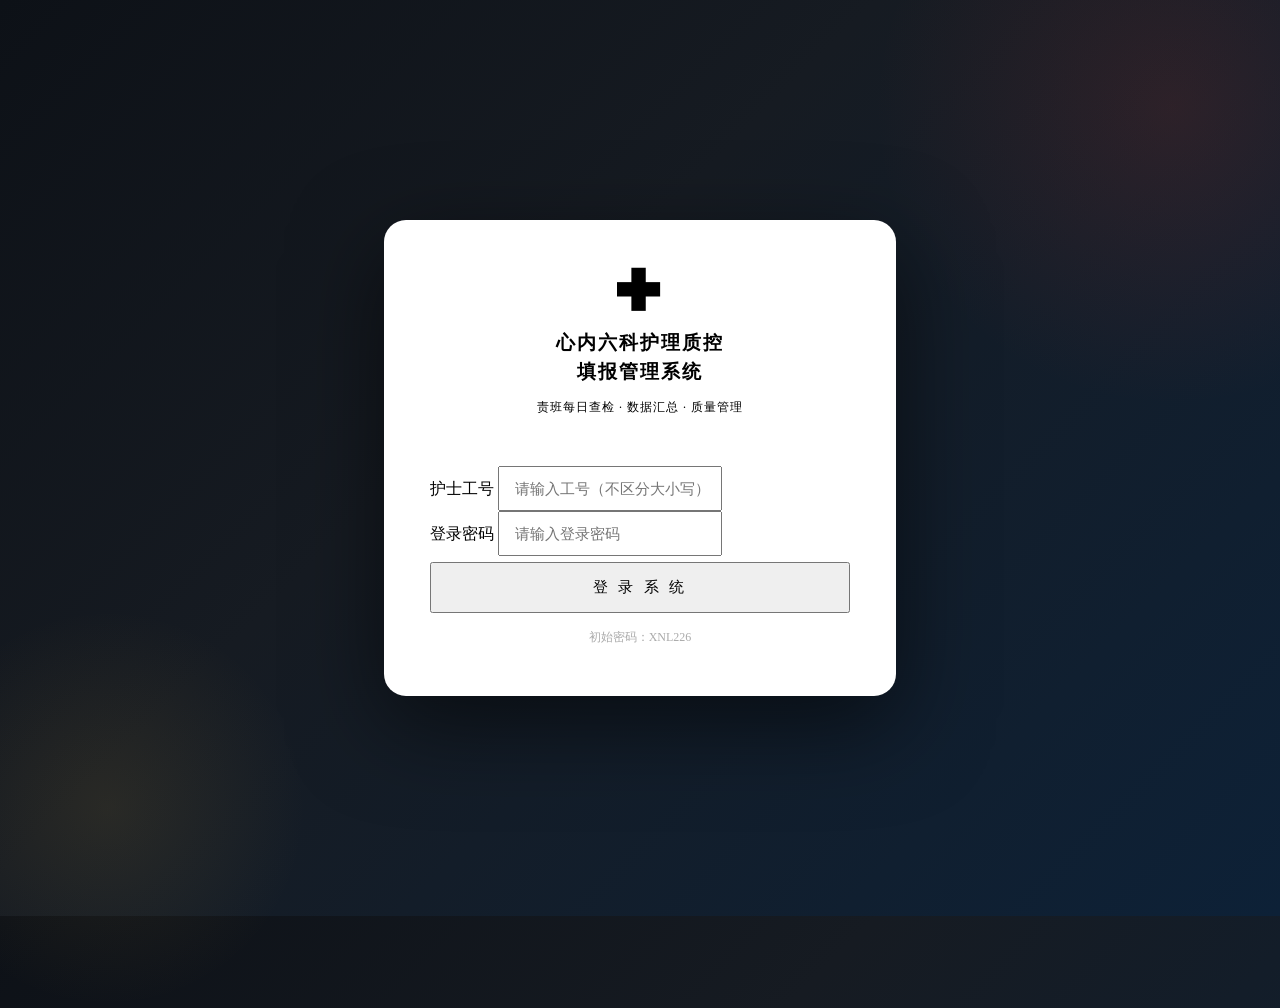
==== qc-project/frontend/index.html @ 1628704c "首次提交" ====
<!DOCTYPE html>
<html lang="zh-CN">
<head>
<meta charset="UTF-8">
<meta name="viewport" content="width=device-width, initial-scale=1.0">
<title>登录 — 心内六科质控系统</title>
<link rel="stylesheet" href="/css/main.css">
<style>
  body {
    display: flex; align-items: center; justify-content: center; min-height: 100vh;
    background: linear-gradient(135deg,#0d1117 0%,#161b22 40%,#0d2137 100%);
    position: relative; overflow: hidden;
  }
  body::before {
    content:''; position:absolute; width:600px; height:600px; border-radius:50%;
    background:radial-gradient(circle,rgba(192,57,43,.15) 0%,transparent 70%);
    top:-200px; right:-200px;
  }
  body::after {
    content:''; position:absolute; width:400px; height:400px; border-radius:50%;
    background:radial-gradient(circle,rgba(212,168,67,.1) 0%,transparent 70%);
    bottom:-100px; left:-100px;
  }
  .login-card {
    background: #fff; border-radius: 22px; padding: 50px 46px;
    width: 420px; max-width: 94vw;
    box-shadow: 0 28px 90px rgba(0,0,0,.55);
    position: relative; z-index: 1; border-top: 4px solid var(--crimson);
  }
  .login-logo { text-align: center; margin-bottom: 28px; }
  .login-logo .cross { font-size: 46px; color: var(--crimson); display: block; line-height: 1; margin-bottom: 10px; }
  .login-logo h1 { font-family: 'Noto Serif SC', serif; font-size: 19px; font-weight: 700; color: var(--ink); letter-spacing: 2px; line-height: 1.5; }
  .login-logo p  { font-size: 12px; color: var(--muted); margin-top: 5px; letter-spacing: 1px; }
  .divider { border: none; border-top: 1px solid var(--border); margin: 22px 0; }
  .btn-login-full { width: 100%; padding: 14px; font-size: 15px; letter-spacing: 3px; margin-top: 6px; }
  .login-hint { text-align: center; margin-top: 16px; font-size: 12px; color: #aaa; }
</style>
</head>
<body>
<div class="login-card">
  <div class="login-logo">
    <span class="cross">✚</span>
    <h1>心内六科护理质控<br>填报管理系统</h1>
    <p>责班每日查检 · 数据汇总 · 质量管理</p>
  </div>
  <hr class="divider">

  <div class="field-group">
    <label>护士工号</label>
    <input type="text" id="empId" placeholder="请输入工号（不区分大小写）"
           autocomplete="off" style="font-size:15px;padding:12px 15px;">
  </div>
  <div class="field-group">
    <label>登录密码</label>
    <input type="password" id="password" placeholder="请输入登录密码"
           style="font-size:15px;padding:12px 15px;"
           onkeydown="if(event.key==='Enter')login()">
  </div>

  <button class="btn btn-red btn-login-full" onclick="login()" id="loginBtn">
    登 录 系 统
  </button>
  <div class="err-msg" id="errMsg" style="display:none;text-align:center;margin-top:10px;"></div>
  <div class="login-hint">初始密码：XNL226</div>
</div>

<script type="module">
import { AuthAPI, Auth } from '/js/api.js';
import { showLoading, hideLoading } from '/js/ui.js';

window.login = async function () {
  const empId    = document.getElementById('empId').value.trim();
  const password = document.getElementById('password').value;
  const errEl    = document.getElementById('errMsg');
  errEl.style.display = 'none';

  if (!empId)    { showErr('请输入工号'); return; }
  if (!password) { showErr('请输入密码'); return; }

  showLoading('验证中…');
  const res = await AuthAPI.login(empId, password);
  hideLoading();

  if (!res || res.code !== 200) {
    showErr(res?.message || '登录失败，请重试');
    return;
  }

  Auth.save(res.data);
  // 确保 localStorage 写入完成后再跳转（极少数浏览器在同步跳转时未落盘）
  setTimeout(() => { location.href = '/pages/main.html'; }, 30);
};

function showErr(msg) {
  const el = document.getElementById('errMsg');
  el.textContent = msg;
  el.style.display = 'block';
}
</script>
</body>
</html>
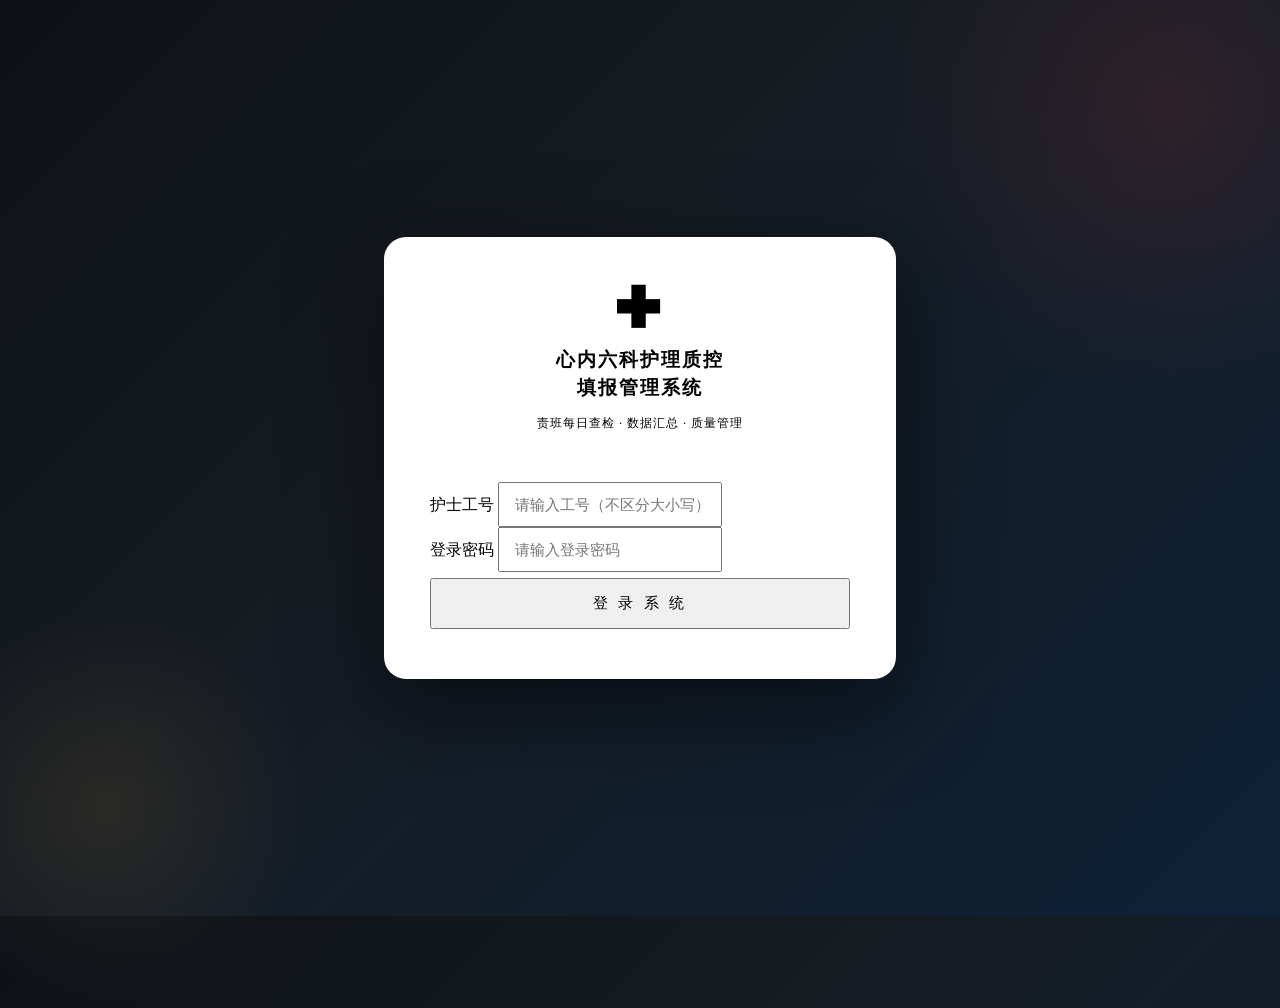
==== commit f04709b0: "fixbug" ====
--- a/qc-project/frontend/index.html
+++ b/qc-project/frontend/index.html
@@ -61,7 +61,6 @@
     登 录 系 统
   </button>
   <div class="err-msg" id="errMsg" style="display:none;text-align:center;margin-top:10px;"></div>
-  <div class="login-hint">初始密码：XNL226</div>
 </div>
 
 <script type="module">
